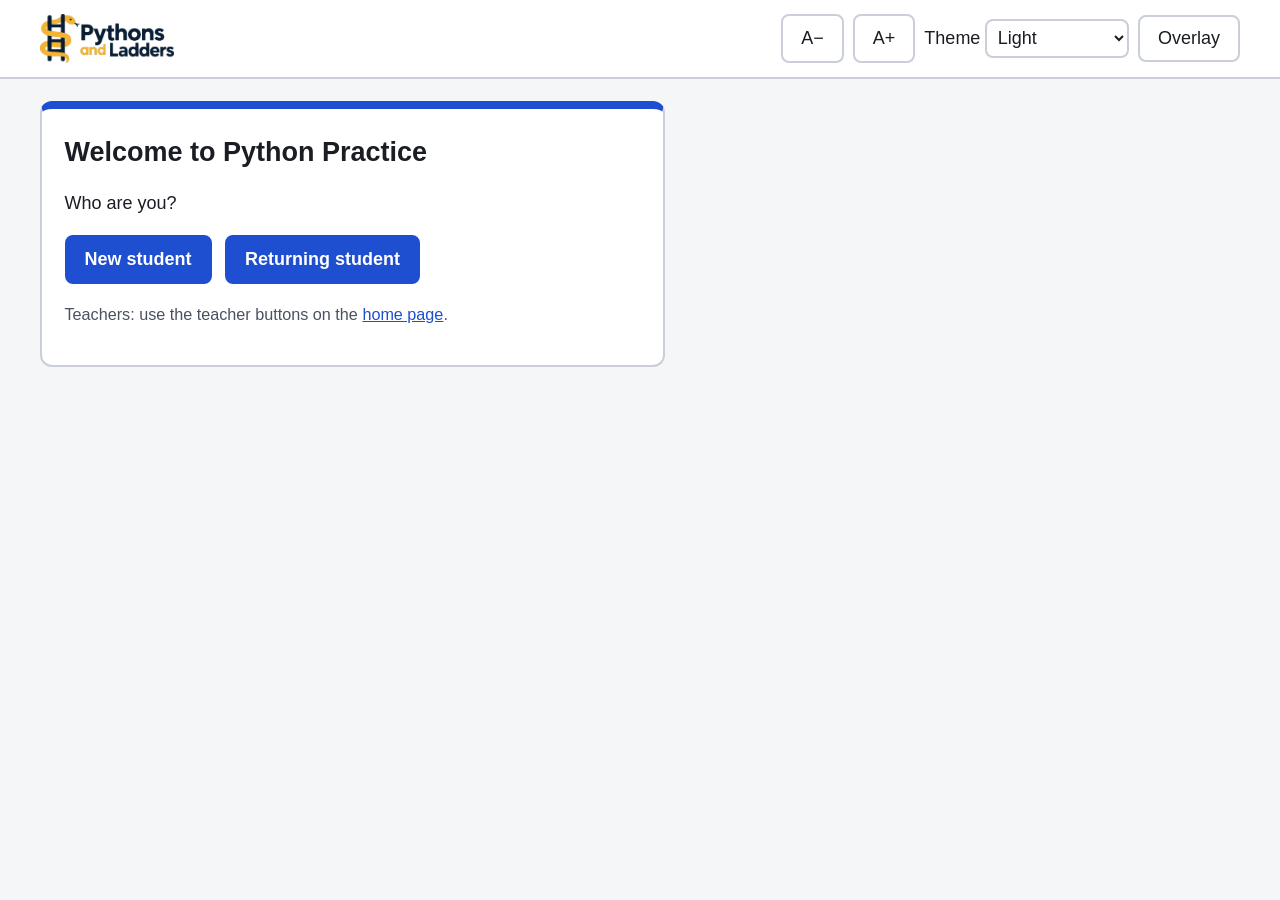
==== app.html @ a7381db3 "Add homework, large paste flag, certificates and class sharing" ====
<!DOCTYPE html>
<html lang="en-GB">
<head>
  <meta charset="utf-8">
  <meta name="viewport" content="width=device-width, initial-scale=1">
  <title>Python Practice</title>
  <link rel="icon" type="image/png" href="assets/logo/icon-light.png">
  <link rel="stylesheet" href="styles.css">
  <script src="store.js"></script>
  <script src="config.js"></script>
  <script src="backend-rows.js"></script>
  <script src="backend.js"></script>
</head>
<body>
  <a class="skip-link" href="#main">Skip to content</a>

  <header class="site-header">
    <div class="wrap header-inner">
      <!-- The wordmark: the dark version is shown in the Dark and High contrast themes (styles.css). -->
      <h1 class="brand"><a href="index.html" class="brand-link">
        <img class="logo-for-light" src="assets/logo/logo-wordmark-light.png" width="649" height="239" alt="Python Practice">
        <img class="logo-for-dark" src="assets/logo/logo-wordmark-dark.png" width="677" height="289" alt="Python Practice">
      </a></h1>
      <div class="header-tools" role="group" aria-label="Student and display settings">
        <span id="student-area" class="student-chip" hidden>Hi, <strong id="student-name"></strong>
          · <a href="#" id="change-name">Not you? Change name</a></span>
        <span id="display-tools"></span>
      </div>
    </div>
  </header>

  <main id="main" class="wrap home" tabindex="-1">
    <!-- Backend mode only: sign in or join a class (replaces the name screen) -->
    <section id="landing" class="task-card name-card" hidden aria-labelledby="landing-h">
      <h2 id="landing-h">Welcome to Python Practice</h2>
      <div id="landing-choices">
        <p>Who are you?</p>
        <ul class="known-list landing-choices">
          <li><button type="button" class="primary" data-show="join-form">New student</button></li>
          <li><button type="button" class="primary" data-show="resume-form">Returning student</button></li>
        </ul>
        <!-- No link to the teacher view on student pages: teachers use the buttons on the home page (index.html). -->
        <p class="small">Teachers: use the teacher buttons on the <a href="index.html">home page</a>.</p>
      </div>

      <form id="join-form" hidden novalidate aria-labelledby="join-h">
        <h3 id="join-h">Join your class</h3>
        <label for="join-class" class="editor-label">Class code (from your teacher)</label>
        <input type="text" id="join-class" class="text-input" autocomplete="off" autocapitalize="characters" maxlength="6" spellcheck="false">
        <label for="join-nickname" class="editor-label">Choose a nickname</label>
        <input type="text" id="join-nickname" class="text-input" autocomplete="off" maxlength="20" aria-describedby="join-rules">
        <p id="join-rules" class="small">2 to 20 letters or numbers, with single spaces between words. Don't use your full name.</p>
        <p id="join-error" class="problem" role="alert" hidden></p>
        <p><button type="submit" class="primary">Join</button> <button type="button" class="secondary" data-back>Back</button></p>
      </form>

      <form id="resume-form" hidden novalidate aria-labelledby="resume-h">
        <h3 id="resume-h">Sign in</h3>
        <label for="resume-code" class="editor-label">Your 8-digit code</label>
        <input type="text" id="resume-code" class="text-input" autocomplete="off" inputmode="numeric" maxlength="9" spellcheck="false">
        <label for="resume-pin" class="editor-label">Your 4-digit PIN</label>
        <input type="password" id="resume-pin" class="text-input" autocomplete="off" inputmode="numeric" maxlength="4">
        <p id="resume-error" class="problem" role="alert" hidden></p>
        <p><button type="submit" class="primary">Sign in</button> <button type="button" class="secondary" data-back>Back</button></p>
        <p class="small">Forgotten your code or PIN? Ask your teacher.</p>
      </form>

      <div id="new-login" hidden tabindex="-1" aria-labelledby="new-login-h">
        <h3 id="new-login-h">Write these down</h3>
        <p>You need both to sign in next time. Keep them somewhere safe and don't share them. This is the only time your PIN is shown.</p>
        <dl class="login-details">
          <dt>Your code</dt><dd><strong id="new-code"></strong></dd>
          <dt>Your PIN</dt><dd><strong id="new-pin"></strong></dd>
        </dl>
        <p><button type="button" id="new-login-done" class="primary">I've written them down</button></p>
      </div>
    </section>

    <!-- Name screen: shown before anything else until a name is entered -->
    <section id="name-screen" class="task-card name-card" hidden aria-labelledby="name-h">
      <h2 id="name-h">Welcome! What's your name?</h2>
      <div id="known-students" hidden>
        <p>Are you one of these students?</p>
        <ul id="known-list" class="known-list"></ul>
        <p>Or enter a new name:</p>
      </div>
      <form id="name-form" novalidate>
        <label for="name-input" class="editor-label">Your name</label>
        <input type="text" id="name-input" class="text-input" autocomplete="off" maxlength="40" aria-describedby="name-error">
        <p id="name-error" class="problem" role="alert" hidden>Please type your name (at least one character).</p>
        <p><button type="submit" class="primary">Continue</button>
          <button type="button" id="name-cancel" class="secondary" hidden>Cancel</button></p>
      </form>
    </section>

    <!-- Unit menu -->
    <section id="units-screen" hidden aria-labelledby="units-h">
      <nav class="menu-links" aria-label="More">
        <a href="progress.html" class="menu-link">My progress</a>
        <!-- Backend mode only (home.js shows it): the class's leaderboards -->
        <a href="leaderboard.html" id="leaderboard-link" class="menu-link" hidden>Leaderboard</a>
        <a href="endless.html" class="menu-link">Endless mode</a>
        <a href="#help" id="tour-help" class="menu-link">Help</a>
      </nav>
      <!-- Short reminders of anything new since the last visit (tour.js) -->
      <div id="tour-reminders" class="tour-reminders" hidden></div>
      <!-- Backend mode: the class's homework (home.js), above the assignments and the unit cards -->
      <section id="homework" class="assignments homework" hidden aria-labelledby="homework-h">
        <h2 id="homework-h">Homework</h2>
        <p class="small">Pass tasks in the units shown. Each task you pass for the first time counts once.</p>
        <ul id="homework-list" class="unit-list"></ul>
      </section>
      <!-- Backend mode: the class's open assignments, above the unit cards -->
      <section id="assignments" class="assignments" hidden aria-labelledby="assignments-h">
        <h2 id="assignments-h">From your teacher</h2>
        <p class="small">Practice set for your class. It doesn't change your level or progress: try as often as you like, and hints are free.</p>
        <ul id="assignment-list" class="unit-list"></ul>
      </section>

      <h2 id="units-h">Choose a unit</h2>
      <p class="small">Each unit has its own level, from 1 (predict the output) to 10 (write an extended program).</p>
      <p class="small rag-key" id="unit-colour-key">Colours: <span class="rag rag-placement">Placement to do</span> until you finish the quick check.
        While you learn a unit, your level: <span class="rag rag-lv-red">Level 1–3</span> <span class="rag rag-lv-amber">Level 4–6</span>
        <span class="rag rag-lv-green">Level 7–9</span> <span class="rag rag-lv-top">Level 10</span>.
        Once it is secured (two level 10 passes with no hints), how fresh it is: <span class="rag rag-gold">100% Secured</span>
        <span class="rag rag-fresh">90% Fresh</span> <span class="rag rag-fading">80% Fading</span> <span class="rag rag-soon">50–70% Revisit soon</span>.</p>

      <!-- The units, grouped under headings that can be collapsed (Curriculum.UNIT_GROUPS, home.js) -->
      <div id="unit-list" class="unit-groups"><p class="loading">Loading units…</p></div>
      <p class="privacy" id="privacy-note">Your progress is saved in this browser only. Nothing is sent anywhere.</p>
      <div id="delete-area" hidden>
        <p><button type="button" id="rename-mine" class="secondary">Change my nickname</button></p>
        <form id="rename-form" class="task-card" hidden novalidate aria-labelledby="rename-h">
          <h3 id="rename-h">Change your nickname</h3>
          <label for="rename-nickname" class="editor-label">New nickname</label>
          <input type="text" id="rename-nickname" class="text-input" autocomplete="off" maxlength="20" aria-describedby="rename-rules">
          <p id="rename-rules" class="small">2 to 20 letters or numbers, with single spaces between words. Don't use your full name.</p>
          <label for="rename-pin" class="editor-label">Your 4-digit PIN</label>
          <input type="password" id="rename-pin" class="text-input" autocomplete="off" inputmode="numeric" maxlength="4">
          <p id="rename-error" class="problem" role="alert" hidden></p>
          <p><button type="submit" class="primary" id="rename-save">Save my new nickname</button> <button type="button" class="secondary" id="rename-cancel">Cancel</button></p>
        </form>
        <p><button type="button" id="delete-mine" class="secondary">Delete everything saved for me</button></p>
        <div id="delete-confirm" class="problem" hidden>
          <p>This deletes your progress, attempts and nickname for good. You'll need to join your class again. Are you sure?</p>
          <p><button type="button" id="delete-yes" class="danger">Yes, delete it all</button> <button type="button" id="delete-no" class="secondary">No, keep it</button></p>
        </div>
        <p id="delete-status" role="status" class="small"></p>
      </div>
    </section>
  </main>

  <script src="curriculum.js"></script>
  <script src="homework.js"></script>
  <script src="app.js"></script>
  <script src="secured.js"></script>
  <script src="tour.js"></script>
  <script src="collapse.js"></script>
  <script src="home.js"></script>
</body>
</html>
---- styles.css ----
/* ---------- Theme tokens ----------
   Every colour on every page comes from these tokens. There are three themes:
   light (default), dark and contrast (high contrast), set by data-theme on <html>.
   tests/validate.js reads these three blocks and checks WCAG AA contrast for text. */
:root, :root[data-theme="light"] {
  --font-scale: 1;
  --bg: #f5f6f8;
  --card: #ffffff;
  --text: #1a1d23;
  --muted: #4a5160;
  --border: #c9ced8;
  --focus: #ffbf00;
  --focus-ring: #1a1d23;
  --code-bg: #f0f2f5;
  --primary: #1f4fd1;
  --primary-text: #ffffff;
  --link: #1f4fd1;
  --pass: #157a3c;
  --pass-bg: #e6f4ea;
  --fail: #b3261e;
  --fail-bg: #fdecea;
  --on-danger: #ffffff;
  --up-bg: #e6f4ea;
  --down-bg: #fff4e0;

  /* Task type colours, used as backgrounds behind --on-type text */
  --fill: #1f5fbf;
  --parsons: #7a2fb5;
  --predict: #b54708;
  --write: #13723a;
  --trace: #0f6b75;
  --on-type: #ffffff;

  --tok-k: #8a1fb0;
  --tok-s: #0b6b2f;
  --tok-n: #a33a00;
  --tok-c: #5b6270;
  --tok-f: #1f4fd1;
  --selection: #c7d6ff;
  --glow: #b8860b;          /* gold border of a completed unit card */
  --glow-outer: #f5c518;    /* the soft glow around it */
  /* Unit colours (secured.js): the same in every theme, always with a label, so colour is never the only signal.
     Two ramps: the freshness ramp for a secured unit (gold, light blue, blue, indigo: no red, a secured unit never
     falls below 50%) and the level ramp for a placed unit that isn't secured (red, amber, green, light green).
     Ink: dark on the light chips, white on the dark ones (contrast checked in tests/features.js). */
  --rag-ink: #111111;
  --rag-ink-light: #ffffff;
  --rag-gold: #ffd34d;      /* 100% Secured (glowing) */
  --rag-gold-glow: #f5c518;
  --rag-fresh: #a9d6ff;     /* 90% Fresh: light blue */
  --rag-fading: #1f63c6;    /* 80% Fading: blue */
  --rag-soon: #3f2f9e;      /* 50-70% Revisit soon: indigo */
  --lvl-red: #c62828;       /* levels 1-3 */
  --lvl-amber: #f5a524;     /* levels 4-6 */
  --lvl-green: #4fcb7d;     /* levels 7-9 */
  --lvl-top: #a8f0c4;       /* level 10: light green */
  --rag-none: #d0d4dc;      /* grey: not placed yet (teacher view) */
  --placement-bg: #ffffff;  /* "Placement to do" (student cards): a dashed blue outline, blue text */
  --placement-ink: #1f4fd1;
  color-scheme: light;
}

:root[data-theme="dark"] {
  --bg: #121418;
  --card: #1c1f26;
  --text: #e8eaf0;
  --muted: #b4bac6;
  --border: #4a5160;
  --focus: #ffbf00;
  --focus-ring: #e8eaf0;
  --code-bg: #24282f;
  --primary: #8ab4ff;
  --primary-text: #0b1220;
  --link: #8ab4ff;
  --pass: #6fdc8c;
  --pass-bg: #14301d;
  --fail: #ff8a80;
  --fail-bg: #3a1614;
  --on-danger: #1a0705;
  --up-bg: #14301d;
  --down-bg: #3a2a10;
  --fill: #8cc4ff;
  --parsons: #d4a8ff;
  --predict: #ffb46b;
  --write: #7ee2a0;
  --trace: #7fd8e0;
  --on-type: #0b1220;
  --tok-k: #d6a8ff;
  --tok-s: #8fe0a3;
  --tok-n: #ffb27a;
  --tok-c: #a3abb9;
  --tok-f: #8ab4ff;
  --selection: #34496e;
  --glow: #ffd54a;
  --glow-outer: #b38600;
  color-scheme: dark;
}

:root[data-theme="contrast"] {
  --bg: #000000;
  --card: #000000;
  --text: #ffffff;
  --muted: #ffffff;
  --border: #ffffff;
  --focus: #ffff00;
  --focus-ring: #ffff00;
  --code-bg: #111111;
  --primary: #ffff00;
  --primary-text: #000000;
  --link: #ffff00;
  --pass: #7dff9c;
  --pass-bg: #000000;
  --fail: #ff8f8f;
  --fail-bg: #000000;
  --on-danger: #000000;
  --up-bg: #000000;
  --down-bg: #000000;
  --fill: #8cc4ff;
  --parsons: #e2b0ff;
  --predict: #ffb46b;
  --write: #7dff9c;
  --trace: #80f0ff;
  --on-type: #000000;
  --tok-k: #ffb3ff;
  --tok-s: #9dffb0;
  --tok-n: #ffd27a;
  --tok-c: #d0d0d0;
  --tok-f: #9cd0ff;
  --selection: #4d4d00;
  --glow: #ffd700;
  --glow-outer: #ffd700;
  color-scheme: dark;
}

/* ---------- Base ---------- */
html { font-size: calc(112.5% * var(--font-scale)); } /* 18px at default */
body {
  margin: 0;
  background: var(--bg);
  color: var(--text);
  font-family: "Segoe UI", Arial, Helvetica, sans-serif;
  line-height: 1.5;
}
.wrap { max-width: 1200px; margin: 0 auto; padding-inline: 1rem; }

:focus-visible {
  outline: 3px solid var(--focus-ring);
  outline-offset: 2px;
  box-shadow: 0 0 0 6px var(--focus);
}

.skip-link { position: absolute; left: -999px; top: 0; background: var(--card); color: var(--text); padding: .5rem 1rem; z-index: 10; }
.skip-link:focus { left: 1rem; }

a { color: var(--link); }

kbd {
  font-family: Consolas, "Courier New", monospace;
  border: 1px solid var(--border);
  border-radius: 4px;
  padding: 0 .3em;
  background: var(--code-bg);
}

/* ---------- Header ---------- */
.site-header { background: var(--card); border-bottom: 2px solid var(--border); }
.header-inner { display: flex; flex-wrap: wrap; align-items: center; justify-content: space-between; gap: .75rem; padding-block: .75rem; }
.site-header h1 { font-size: 1.4rem; margin: 0; }
.header-tools { display: flex; flex-wrap: wrap; gap: .5rem; align-items: center; }

/* ---------- Buttons ---------- */
button {
  font: inherit;
  font-size: 1rem;
  padding: .5rem 1rem;
  border-radius: 8px;
  border: 2px solid var(--border);
  background: var(--card);
  color: var(--text);
  cursor: pointer;
  min-height: 2.5rem;
}
button:hover:not(:disabled):not([aria-disabled="true"]) { border-color: var(--text); }
button:disabled { opacity: .55; cursor: not-allowed; }
/* aria-disabled: greyed out but still focusable (the greyed "Show me how" and its tooltip). Greyed with theme colours,
   not opacity, so its focus ring stays at full strength. */
button[aria-disabled="true"] { color: var(--muted); background: var(--code-bg); border-color: var(--border); border-style: dashed; cursor: not-allowed; }

/* ---------- Dialog ("Unit secured at 100%", app.js openSecuredDialog) ----------
   Over the whole page, centred, at most 28rem wide and the screen's width less 32px (16px each side on a phone).
   Theme colours only: the page behind is dimmed (light: the text colour at half opacity); the box is a card with a gold top. */
.modal-backdrop { position: fixed; inset: 0; z-index: 50; display: flex; align-items: center; justify-content: center; padding: 16px; box-sizing: border-box; }
.modal-backdrop::before { content: ""; position: absolute; inset: 0; background: var(--text); opacity: .5; }
/* Dark and high contrast: their text colour is light, so the page is dimmed with the (dark) background colour instead. */
:root[data-theme="dark"] .modal-backdrop::before, :root[data-theme="contrast"] .modal-backdrop::before { background: var(--bg); opacity: .8; }
.modal {
  position: relative; box-sizing: border-box; width: 100%; max-width: 28rem; max-height: calc(100vh - 32px); overflow-y: auto;
  background: var(--card); color: var(--text); border: 2px solid var(--border); border-top: 8px solid var(--glow); border-radius: 12px;
  padding: 1.1rem 1.25rem 1.25rem;
}
.modal-title { margin: 0 0 .5rem; font-size: 1.3rem; }
.modal-title:focus { outline: 3px solid var(--focus-ring); outline-offset: 3px; border-radius: 4px; }
.modal p { margin: 0; line-height: 1.5; }
/* "Assignment complete": the breakdown, one line each; the last line is the grade. */
.modal-stats { margin: 0; padding-left: 1.25rem; line-height: 1.6; }
.modal-stats li:last-child { font-weight: 700; }
.modal-actions { display: flex; flex-wrap: wrap; gap: .6rem; margin-top: 1.1rem; }
.modal-actions button { flex: 1 1 10rem; }

/* ---------- Tooltip (the greyed "Show me how": "Available after two wrong attempts") ----------
   Shown on mouse hover, on keyboard focus and, for a tap on a phone, for 4 seconds (.tip-open, app.js); Esc hides it
   (.tip-hide). Below the button, at most the screen's width less 2rem, and app.js placeTip moves it left if it would
   run off the right edge. Theme colours only: the page's text colour as its background. */
.tip-wrap { position: relative; display: inline-flex; }
.tip-wrap[hidden] { display: none; }
.tooltip {
  position: absolute; top: calc(100% + 6px); left: 0; z-index: 5;
  width: max-content; max-width: min(18rem, calc(100vw - 2rem)); box-sizing: border-box;
  padding: .4rem .65rem; border-radius: 6px; border: 2px solid var(--focus-ring);
  background: var(--text); color: var(--bg);
  font-size: .9rem; line-height: 1.35; font-weight: 600; white-space: normal;
  visibility: hidden; opacity: 0; transition: opacity .12s; pointer-events: none;
}
.tip-wrap:hover .tooltip, .tip-wrap:focus-within .tooltip, .tip-wrap.tip-open .tooltip { visibility: visible; opacity: 1; }
.tip-wrap.tip-hide .tooltip { visibility: hidden; opacity: 0; }
@media (prefers-reduced-motion: reduce) { .tooltip { transition: none; } }
button.primary { background: var(--primary); border-color: var(--primary); color: var(--primary-text); font-weight: 600; }
button.danger { background: var(--fail); border-color: var(--fail); color: var(--on-danger); }

/* ---------- Layout ---------- */
.layout { display: grid; grid-template-columns: minmax(0, 1fr) 18rem; gap: 1.25rem; padding-block: 1.25rem; align-items: start; }
@media (max-width: 900px) { .layout { grid-template-columns: 1fr; } }

.task-card, .side-panel {
  background: var(--card);
  border: 2px solid var(--border);
  border-radius: 12px;
  padding: 1.25rem;
}
.task-card { border-top-width: 8px; }
.task-card.type-fill { border-top-color: var(--fill); }
.task-card.type-parsons { border-top-color: var(--parsons); }
.task-card.type-predict { border-top-color: var(--predict); }
.task-card.type-write, .task-card.type-scratch { border-top-color: var(--write); }
.task-card.type-trace { border-top-color: var(--trace); }
.task-card.type-partial-parsons { border-top-color: var(--parsons); }
.task-card:focus { outline: none; }

/* ---------- Type banner ---------- */
.type-banner {
  display: flex; flex-wrap: wrap; align-items: center; gap: .5rem 1rem;
  border-radius: 8px; padding: .5rem .75rem; margin-bottom: 1rem;
  color: var(--on-type);
}
.type-banner.big { padding: 1rem 1.25rem; }
.type-banner.big .type-label { font-size: 1.35rem; }
.type-label { font-weight: 800; letter-spacing: .06em; text-transform: uppercase; }
.type-how { font-size: .95rem; }
.type-banner.type-fill { background: var(--fill); }
.type-banner.type-parsons { background: var(--parsons); }
.type-banner.type-predict { background: var(--predict); }
.type-banner.type-write, .type-banner.type-scratch { background: var(--write); }
.type-banner.type-trace { background: var(--trace); }
.type-banner.type-partial-parsons { background: var(--parsons); }

.task-card h2 { margin: 0 0 .25rem; font-size: 1.5rem; }
.meta { color: var(--muted); margin: 0 0 .75rem; font-size: .9rem; }
.description { font-size: 1.05rem; white-space: pre-line; }
.small { font-size: .9rem; color: var(--muted); }

/* ---------- Code ---------- */
pre, code, textarea, .blank { font-family: Consolas, "Cascadia Mono", "Courier New", monospace; }
pre.code, pre.output, .compare pre, .io-lines pre, .option pre, .worked pre {
  background: var(--code-bg);
  border: 1px solid var(--border);
  border-radius: 8px;
  padding: .75rem 1rem;
  overflow-x: auto;
  font-size: 1rem;
  line-height: 1.6;
  margin: .5rem 0;
  white-space: pre;
}
.tok-k { color: var(--tok-k); font-weight: 600; }
.tok-s { color: var(--tok-s); }
.tok-n { color: var(--tok-n); }
.tok-c { color: var(--tok-c); font-style: italic; }
.tok-f { color: var(--tok-f); }
.nothing { color: var(--muted); font-style: italic; font-family: "Segoe UI", Arial, sans-serif; }

.blank {
  font-size: 1rem;
  padding: .1rem .3rem;
  border: 2px dashed var(--fill);
  border-radius: 4px;
  background: var(--card);
  color: var(--text);
}

.editor-label { font-weight: 600; display: block; margin-bottom: .25rem; }
.editor {
  width: 100%;
  box-sizing: border-box;
  font-size: 1rem;
  line-height: 1.6;
  padding: .75rem;
  border: 2px solid var(--border);
  border-radius: 8px;
  background: var(--code-bg);
  color: var(--text);
  tab-size: 4;
  resize: vertical;
  min-height: 12rem;
}

/* ---------- CodeMirror editor, themed with the same tokens ---------- */
.CodeMirror {
  font-family: Consolas, "Cascadia Mono", "Courier New", monospace;
  font-size: 1rem; line-height: 1.6; height: auto;
  border: 2px solid var(--border); border-radius: 8px;
  background: var(--code-bg); color: var(--text);
}
.CodeMirror-scroll { min-height: 12rem; }
.CodeMirror-focused { outline: 3px solid var(--focus-ring); outline-offset: 2px; box-shadow: 0 0 0 6px var(--focus); }
.CodeMirror-gutters { background: var(--card); border-right: 1px solid var(--border); border-radius: 6px 0 0 6px; }
.CodeMirror-linenumber { color: var(--muted); }
.CodeMirror-cursor { border-left: 2px solid var(--text); }
.CodeMirror-selected, .CodeMirror-focused .CodeMirror-selected, .CodeMirror-line::selection, .CodeMirror-line > span::selection { background: var(--selection); }
.cm-s-default .cm-keyword { color: var(--tok-k); font-weight: 600; }
.cm-s-default .cm-string { color: var(--tok-s); }
.cm-s-default .cm-number { color: var(--tok-n); }
.cm-s-default .cm-comment { color: var(--tok-c); font-style: italic; }
.cm-s-default .cm-builtin { color: var(--tok-f); }
.cm-s-default .cm-variable, .cm-s-default .cm-def, .cm-s-default .cm-operator, .cm-s-default .cm-property,
.cm-s-default .cm-variable-2, .cm-s-default .cm-punctuation { color: var(--text); }
.cm-s-default .cm-error { color: var(--fail); }
.CodeMirror-matchingbracket { color: var(--text) !important; background: var(--down-bg); outline: 2px solid var(--predict); }
.CodeMirror-nonmatchingbracket { color: var(--fail) !important; text-decoration: underline wavy; }

/* ---------- Predict ---------- */
.options { border: none; padding: 0; margin: 1rem 0 0; }
.options legend { font-weight: 700; margin-bottom: .5rem; font-size: 1.05rem; }
.option {
  display: flex; align-items: flex-start; gap: .75rem;
  border: 2px solid var(--border); border-radius: 8px;
  padding: .25rem .75rem; margin-bottom: .5rem; cursor: pointer;
}
.option input { width: 1.25rem; height: 1.25rem; margin-top: 1rem; flex: none; }
.option pre { flex: 1; margin: .4rem 0; }
.option:has(input:checked) { border-color: var(--predict); border-width: 3px; }
.option.correct { border-color: var(--pass); background: var(--pass-bg); }
.option.wrong { border-color: var(--fail); background: var(--fail-bg); }
.inputs-note kbd { font-size: 1rem; }

/* ---------- Trace tables ---------- */
pre.code.numbered .ln { color: var(--muted); margin-right: 1rem; user-select: none; }
.trace-h { margin: 1rem 0 .25rem; font-size: 1.05rem; }
.trace-wrap { overflow-x: auto; max-width: 100%; margin: .5rem 0; }
.trace-table { border-collapse: collapse; background: var(--card); }
.trace-table th, .trace-table td { border: 1px solid var(--border); padding: .2rem .35rem; text-align: center; min-width: 3.5rem; font-family: Consolas, "Cascadia Mono", "Courier New", monospace; }
.trace-table thead th { background: var(--code-bg); }
.trace-table tbody th { color: var(--muted); font-weight: 600; }
.trace-cell { width: 6ch; min-width: 100%; box-sizing: border-box; font-size: 1rem; padding: .15rem .25rem; border: 2px dashed var(--trace); border-radius: 4px; background: var(--card); color: var(--text); font-family: inherit; text-align: center; }
.trace-cell.wrong { border-style: solid; border-color: var(--fail); background: var(--fail-bg); }
.trace-cell:disabled { border-style: solid; border-color: var(--border); }

/* ---------- Pick the missing line ---------- */
.partial-code .gap { display: inline-block; min-width: 18ch; border: 2px dashed var(--parsons); border-radius: 4px; padding: 0 .3rem; }
.partial-code .gap.empty { color: var(--muted); font-style: italic; }
.pp-options .option code { flex: 1; margin: .5rem 0; white-space: pre-wrap; }
.pp-options .option input { margin-top: .55rem; }
.pp-options .option:has(input:checked) { border-color: var(--parsons); }
.unit-note { margin-top: .25rem; }

/* ---------- Parsons ---------- */
/* minmax(0, 1fr): a long line can't widen its column past the task card (it ran under the side panel); it wraps. */
.parsons { display: grid; grid-template-columns: minmax(0, 1fr) minmax(0, 1fr); gap: 1rem; }
@media (max-width: 700px) { .parsons { grid-template-columns: minmax(0, 1fr); } }
.parsons-col { min-width: 0; }
.parsons-col h3 { margin: .25rem 0 .5rem; font-size: 1.05rem; }
.p-list {
  list-style: none; margin: 0; padding: .5rem;
  min-height: 6rem;
  border: 2px dashed var(--border); border-radius: 8px;
  background: var(--code-bg);
}
.p-list.program { border-color: var(--parsons); border-style: solid; }
/* flex-wrap: a line too long to share its row with the arrow buttons takes the whole row; the buttons go under it. */
.p-line {
  display: flex; flex-wrap: wrap; align-items: center; justify-content: space-between; gap: .5rem;
  background: var(--card);
  border: 2px solid var(--border);
  border-radius: 6px;
  padding: .35rem .5rem;
  margin-bottom: .4rem;
  cursor: grab;
}
/* A long line wraps instead of running off to the side. Its first line starts at the line's indent (--p-indent, set
   in app.js); the rest hang 4ch further in, past the start of the code, so a wrapped line still reads as one line. */
.p-line code {
  flex: 1 1 auto; min-width: 0;
  white-space: pre-wrap; overflow-wrap: anywhere; font-size: .95rem;
  padding-left: calc(var(--p-indent, 0ch) + 4ch); text-indent: -4ch;
}
#p-avail .p-line:hover { border-color: var(--parsons); }
.p-btns { display: flex; gap: .2rem; flex: none; margin-left: auto; }
.p-btns button { padding: .1rem .45rem; min-height: 2rem; font-size: .8rem; }
.p-empty { color: var(--muted); font-style: italic; padding: .5rem; }

/* ---------- Actions, hints, results ---------- */
.actions { display: flex; flex-wrap: wrap; gap: .6rem; margin: 1rem 0; }
.hints { padding-left: 0; list-style: none; }
.hints li {
  background: var(--down-bg);
  border-left: 5px solid var(--predict);
  padding: .5rem .75rem;
  margin-bottom: .4rem;
  border-radius: 4px;
}
:root[data-theme="contrast"] .hints li { border: 2px solid var(--predict); border-left-width: 6px; }

.results h3 { margin: .5rem 0; font-size: 1.1rem; }
.running { font-style: italic; color: var(--muted); }
.success { color: var(--pass); background: var(--pass-bg); font-weight: 700; padding: .6rem .8rem; border-radius: 8px; border: 2px solid var(--pass); }
.problem { color: var(--fail); background: var(--fail-bg); padding: .6rem .8rem; border-radius: 8px; border: 2px solid var(--fail); }
.notice { padding: .6rem .8rem; border-radius: 8px; font-weight: 600; border: 2px solid var(--border); }
.notice-up { background: var(--up-bg); border-color: var(--pass); }
.notice-down { background: var(--down-bg); border-color: var(--predict); }

.test-results { list-style: none; padding: 0; }
.test-results li { border: 2px solid var(--border); border-radius: 8px; padding: .5rem .75rem; margin-bottom: .5rem; }
.test-results li.pass { border-color: var(--pass); background: var(--pass-bg); }
.test-results li.fail { border-color: var(--fail); background: var(--fail-bg); }
.test-results .mark { font-weight: 800; }
.test-results li.pass .mark { color: var(--pass); }
.test-results li.fail .mark { color: var(--fail); }
.inputs { color: var(--muted); font-size: .9rem; margin-left: .5rem; }
.compare { display: grid; grid-template-columns: 1fr 1fr; gap: .75rem; margin-top: .4rem; }
@media (max-width: 600px) { .compare { grid-template-columns: 1fr; } }
.compare pre { background: var(--card); }
.io-lines { display: grid; grid-template-columns: max-content 1fr; gap: .2rem .75rem; align-items: baseline; margin: .5rem 0 0; }
.io-lines dt { font-size: .9rem; font-weight: 700; }
.io-lines dd { margin: 0; min-width: 0; }
/* A failed test's input, expected output and the student's output (TaskView.testResultsHtml). Long output wraps, so
   nothing scrolls sideways on a phone; on a phone each label sits above its value. */
.io-lines pre { background: var(--card); margin: 0; padding: .3rem .6rem; white-space: pre-wrap; overflow-wrap: anywhere; }
.io-lines .error-line { color: var(--fail); font-weight: 700; }
.io-lines .not-run { margin: 0; font-style: italic; }
@media (max-width: 600px) { .io-lines { grid-template-columns: 1fr; } }
.worked { border: 2px solid var(--primary); background: var(--card); border-radius: 8px; padding: .5rem .9rem; margin-top: .75rem; }
.worked h3 { margin-top: .2rem; }
/* The explainer (A-level tasks): one sentence naming the idea, shown after a pass or the second wrong check. */
.explainer { border: 2px solid var(--border); border-left: 6px solid var(--primary); background: var(--card); border-radius: 8px; padding: .5rem .9rem; margin: .75rem 0; }
.explainer p { margin: 0; }
.failure p { margin: .3rem 0; }
.failure .misconception { color: var(--text); background: var(--card); border-radius: 6px; padding: .4rem .6rem; }
.failure .try-next { color: var(--text); }
.tip { margin: .4rem 0 0; }
.error-box { border: 2px solid var(--fail); background: var(--card); border-radius: 8px; padding: .6rem .8rem; margin-top: .5rem; }
.error-box p { margin: .25rem 0 0; }

/* ---------- Placement intro and level buttons ---------- */
.placement-intro { background: var(--up-bg); border: 2px solid var(--primary); border-radius: 8px; padding: .5rem .9rem; margin-bottom: 1rem; }
.placement-intro p { margin: .25rem 0; }
.level-buttons { display: flex; flex-wrap: wrap; gap: .6rem; margin: .75rem 0; }
.level-btn { font-size: .95rem; }

/* ---------- Side panel ---------- */
.side-panel h2 { margin: 0; font-size: 1.1rem; }
.cat-bar { grid-column: 1 / -1; height: .4rem; background: var(--code-bg); border: 1px solid var(--border); border-radius: 999px; overflow: hidden; }
.cat-bar span { display: block; height: 100%; background: var(--primary); }
.cat-tag {
  display: inline-block; font-weight: 700; color: var(--text);
  border: 2px solid var(--border); border-radius: 999px; padding: 0 .55rem; margin-right: .35rem;
}
.streak-info { font-size: .9rem; }
.py-status { font-size: .9rem; }
.keys-help { font-size: .9rem; margin: .75rem 0; }
.keys-help ul { padding-left: 1.1rem; }
.reset-area { margin-top: 1rem; }
.reset-confirm { font-size: .9rem; }
.reset-confirm button { margin: .25rem .25rem 0 0; }
.privacy { font-size: .85rem; color: var(--muted); }
.loading { font-style: italic; }

/* ---------- Landing page, name screen, unit cards ---------- */
.home { padding-block: 1.25rem; }
.home:focus { outline: none; }
.student-chip { font-size: .95rem; }
.home-link { color: inherit; text-decoration: none; }
.unit-crumb { font-weight: 400; }
.name-card { max-width: 32rem; border-top-color: var(--primary); }
.text-input {
  font: inherit; font-size: 1.1rem; width: 100%; box-sizing: border-box;
  padding: .5rem .75rem; border: 2px solid var(--border); border-radius: 8px;
  background: var(--card); color: var(--text);
}
.known-list { list-style: none; padding: 0; display: flex; flex-wrap: wrap; gap: .5rem; }
/* Backend mode: landing choices, the new code and PIN, and the "not saved yet" notice */
.landing-choices { gap: .75rem; }
.login-details { display: grid; grid-template-columns: auto 1fr; gap: .25rem 1rem; font-size: 1.3rem; }
.login-details dd { margin: 0; font-family: Consolas, "Cascadia Mono", "Courier New", monospace; letter-spacing: .08em; }
.class-code { font-family: Consolas, "Cascadia Mono", "Courier New", monospace; letter-spacing: .08em; }
.retention-note { margin-top: 1.5rem; }
.backend-status { margin: 0; padding: .5rem 1rem; background: var(--down-bg); border-bottom: 2px solid var(--predict); color: var(--text); text-align: center; }
.unit-list { list-style: none; padding: 0; display: grid; grid-template-columns: repeat(auto-fill, minmax(16rem, 1fr)); gap: 1rem; }
.unit-card {
  display: block; height: 100%; box-sizing: border-box;
  background: var(--card); color: var(--text); text-decoration: none;
  border: 2px solid var(--border); border-top: 8px solid var(--primary); border-radius: 12px;
  padding: 1rem 1.25rem;
}
a.unit-card { color: var(--text); }
a.unit-card:hover { border-color: var(--primary); }
.unit-card h3, .unit-card h4, .unit-card h5 { margin: 0 0 .25rem; font-size: 1.25rem; }
.unit-card p { margin: .25rem 0; }
.unit-meta { display: flex; flex-wrap: wrap; justify-content: space-between; gap: .25rem 1rem; font-size: .9rem; margin-top: .75rem !important; }
/* Glowing gold card: a level 10 task has been passed in this unit. CSS only; the colours are theme tokens. */
.unit-card.unit-complete, a.unit-card.unit-complete:hover {
  border-color: var(--glow);
  box-shadow: 0 0 0 2px var(--glow), 0 0 14px 4px var(--glow-outer);
  animation: glow-pulse 2.4s ease-in-out infinite;
}
@keyframes glow-pulse {
  0%, 100% { box-shadow: 0 0 0 2px var(--glow), 0 0 6px 1px var(--glow-outer); }
  50% { box-shadow: 0 0 0 2px var(--glow), 0 0 20px 7px var(--glow-outer); }
}
@media (prefers-reduced-motion: reduce) {
  .unit-card.unit-complete, a.unit-card.unit-complete:hover { animation: none; } /* static glow, no pulsing */
}
.complete-note { font-weight: 700; margin-top: .5rem !important; }
.unit-levels { list-style: none; padding: 0; margin: .5rem 0 .75rem; }
.unit-progress { display: grid; gap: .2rem; margin: .5rem 0 .75rem; }
.unit-name { font-weight: 700; }
.menu-links { display: flex; flex-wrap: wrap; gap: .75rem; margin-bottom: 1rem; }

/* ---------- Tutorial overlay (tour.js) ----------
   A card fixed to the bottom of the screen, not a backdrop: the page stays usable, and closing it removes it.
   The control a step is about gets a ring (tour-target). While it is open the page gets room at the bottom
   (tour-open), so every control can be scrolled above the card. */
.tour-card {
  position: fixed; left: 16px; right: 16px; bottom: 16px; z-index: 1000; box-sizing: border-box;
  max-width: 28rem; margin-left: auto; max-height: 50vh; overflow: auto;
  background: var(--card); color: var(--text); border: 3px solid var(--primary); border-radius: 10px; padding: .6rem 1rem .75rem;
}
.tour-card .tour-title { font-size: 1.15rem; margin: .1rem 0 .4rem; }
.tour-card .tour-text { margin: 0 0 .5rem; }
.tour-card .tour-count, .tour-card .tour-where { margin: 0 0 .35rem; color: var(--muted); }
.tour-buttons { display: flex; flex-wrap: wrap; gap: .5rem; margin: .5rem 0 0; }
.tour-buttons .tour-skip { margin-left: auto; }
.tour-target { outline: 4px solid var(--focus); outline-offset: 4px; scroll-margin-top: 5rem; }
body.tour-open { padding-bottom: 55vh; }
.tour-reminders { display: grid; gap: .5rem; margin-bottom: 1rem; }
.tour-reminder p { margin: .2rem 0; }
.tour-reminder .teacher-controls { margin-bottom: 0; }
.menu-link {
  display: inline-block; font-weight: 700; text-decoration: none; padding: .5rem 1rem;
  border: 2px solid var(--primary); border-radius: 8px; color: var(--link); background: var(--card);
}
.menu-link:hover { background: var(--code-bg); }
.menu-link[hidden] { display: none; }
/* Leaderboards (leaderboard.html, teacher.html): two boards side by side when there is room */
.points-summary { display: flex; flex-wrap: wrap; gap: .5rem 1.5rem; margin: .5rem 0 1rem; padding: .75rem 1rem; }
.points-summary .stat strong { font-size: 1.4rem; display: block; }
.boards { display: grid; grid-template-columns: repeat(auto-fit, minmax(min(100%, 20rem), 1fr)); gap: 1rem; margin-bottom: 1rem; }
.board { min-width: 0; }
.board h3, .board h4 { margin: 0 0 .25rem; }
.board .small { margin-top: 0; }
.board-table { width: 100%; border-collapse: collapse; }
.board-table th, .board-table td { text-align: left; padding: .35rem .5rem; border-bottom: 1px solid var(--border); overflow-wrap: anywhere; }
.board-table th.num, .board-table td.num { text-align: right; white-space: nowrap; }
.board-table tr.board-me td { background: var(--code-bg); font-weight: 700; }
.board-table tr.board-me td:first-child { box-shadow: inset 4px 0 0 var(--primary); }
/* Certificates (teacher view): the student page's panel and the Certificates page */
.cert-list { list-style: none; padding: 0; margin: .5rem 0 1rem; display: grid; gap: .4rem; }
.cert-row { display: flex; flex-wrap: wrap; justify-content: space-between; align-items: center; gap: .4rem 1rem;
  background: var(--card); border: 2px solid var(--border); border-radius: 8px; padding: .5rem .75rem; }
.cert-class { margin-bottom: 1.25rem; }
.cert-who { min-width: 0; overflow-wrap: break-word; }
.cert-who strong { display: block; }
.unit-points { margin: .5rem 0 1rem; }
.unit-points .board-table th, .unit-points .board-table td { overflow-wrap: normal; padding: .35rem .4rem; }
/* Progress summary */
.unit-card .stat-row { display: flex; flex-wrap: wrap; gap: .25rem 1.25rem; margin-top: .5rem; }
.unit-card .stat strong { font-size: 1.3rem; display: block; }
button.unit-card { width: 100%; text-align: left; font: inherit; cursor: pointer; }
button.unit-card:hover { border-color: var(--primary); }
.skill-list { list-style: none; padding: 0; display: grid; gap: .4rem; }
.skill-list li { display: flex; justify-content: space-between; gap: 1rem; align-items: center; background: var(--card); border: 2px solid var(--border); border-radius: 8px; padding: .5rem .75rem; }
.status { font-weight: 700; border-radius: 999px; padding: .05rem .65rem; border: 2px solid currentColor; white-space: nowrap; }
.status-secured { color: var(--pass); background: var(--pass-bg); }
.status-in-progress { color: var(--text); background: var(--down-bg); }
.status-not-started { color: var(--muted); }
/* Endless mode */
.endless-list { list-style: none; padding: 0; display: grid; gap: .5rem; max-width: 40rem; }
.endless-list li { background: var(--card); border: 2px solid var(--border); border-radius: 10px; padding: .6rem .9rem; }
.endless-list label { display: flex; align-items: center; gap: .6rem; font-weight: 700; }
.endless-list input[type="checkbox"] { width: 1.3rem; height: 1.3rem; }
.endless-list li.locked { color: var(--muted); border-style: dashed; }
.endless-list li.locked label { font-weight: 400; }
.endless-list .lock-msg { margin: .2rem 0 0 1.9rem; font-size: .9rem; }
.unit-level { font-size: 1.6rem; font-weight: 800; }
.unit-progress .cat-bar span { display: block; height: 100%; background: var(--primary); }

/* ---------- Teacher view ---------- */
tr.row-alert td, tr.row-alert th { background: var(--fail-bg); }
tr.row-alert td:first-child { box-shadow: inset 6px 0 0 var(--fail); }
.teacher-controls { display: flex; flex-wrap: wrap; gap: .75rem; align-items: center; margin-bottom: 1rem; }
.teacher-controls select { font: inherit; padding: .35rem; max-width: 100%; }
.teacher-controls label { max-width: 100%; }
/* display: flex above would otherwise show a hidden row of controls (the Add a teacher form for a co-teacher) */
.teacher-controls[hidden] { display: none; }
/* The Teachers panel on the Classes page (class sharing): one row per teacher, owner first */
.teacher-list { list-style: none; padding: 0; margin: .5rem 0 1rem; display: grid; gap: .4rem; }
.teacher-row { display: flex; flex-wrap: wrap; justify-content: space-between; align-items: center; gap: .4rem 1rem;
  background: var(--card); border: 2px solid var(--border); border-radius: 8px; padding: .5rem .75rem; }
.teacher-who { min-width: 0; overflow-wrap: anywhere; }
.teacher-email { display: block; }
.teacher-actions { display: flex; flex-wrap: wrap; align-items: center; gap: .4rem; }
#tb-add-teacher input[type=email] { width: min(20rem, 100%); max-width: 100%; box-sizing: border-box; }
.table-wrap { overflow-x: auto; background: var(--card); border: 2px solid var(--border); border-radius: 8px; }
table { border-collapse: collapse; width: 100%; font-size: .95rem; }
th, td { text-align: left; padding: .45rem .7rem; border-bottom: 1px solid var(--border); }
th { background: var(--code-bg); position: sticky; top: 0; }
th button { all: unset; cursor: pointer; font-weight: 700; }
th button:focus-visible { outline: 3px solid var(--focus-ring); }
td.num { text-align: right; font-variant-numeric: tabular-nums; }
.badge { display: inline-block; padding: .05rem .5rem; border-radius: 999px; font-size: .85rem; font-weight: 700; color: var(--on-type); }
.badge.type-fill { background: var(--fill); }
.badge.type-parsons { background: var(--parsons); }
.badge.type-predict { background: var(--predict); }
.badge.type-write, .badge.type-scratch { background: var(--write); }
.badge.type-trace { background: var(--trace); }
.badge.type-partial-parsons { background: var(--parsons); }
.res-pass { color: var(--pass); font-weight: 700; }
.res-fail { color: var(--fail); font-weight: 700; }
.res-none { color: var(--muted); }
/* The teacher view: a side menu of pages, beside the page on show (stacked on narrow screens). */
.teacher-shell { display: flex; flex-wrap: wrap; gap: 1.25rem; align-items: flex-start; margin-top: 1rem; }
.side-nav { flex: 0 0 12rem; display: flex; flex-direction: column; gap: .3rem; position: sticky; top: .75rem; }
.side-nav a { padding: .55rem .9rem; text-decoration: none; font-weight: 700; border: 2px solid transparent; border-radius: 8px; }
.side-nav a[aria-current="page"] { background: var(--card); border-color: var(--border); color: var(--text); }
.teacher-pages { flex: 999 1 32rem; min-width: 0; }
@media (max-width: 700px) { .side-nav { flex-basis: 100%; flex-direction: row; flex-wrap: wrap; position: static; } }
.class-bar .teacher-controls { margin-bottom: .5rem; }
.code-card { display: flex; flex-wrap: wrap; gap: 1rem; align-items: center; justify-content: space-between; background: var(--card); border: 2px solid var(--border); border-radius: 8px; padding: .75rem 1rem; margin: .75rem 0; }
.big-code { font-size: 1.8rem; letter-spacing: .15em; }
.five-tasks { border: 2px solid var(--border); border-radius: 8px; margin: .75rem 0; padding: .25rem .9rem .5rem; }
.assignment-tasks { margin: .25rem 0 .75rem; }
/* The assignment builder's list: each task with Change and Remove; Change opens the other tasks at that level. */
.as-task-list li { margin: .35rem 0; }
.as-task-list button { margin-left: .25rem; padding: .15rem .55rem; font-size: .85rem; }
.as-swap { list-style: none; padding-left: 1rem; margin: .35rem 0; }
.as-swap li { margin: .2rem 0; }
/* The frame takes the height of the task view inside it (teacher.js fitFrame), so the page scrolls, not the frame.
   The height here is only used until the task view has loaded. */
.practice-frame { display: block; box-sizing: border-box; width: 100%; max-width: 100%; height: 20rem; border: 2px solid var(--border); border-radius: 8px; background: var(--bg); }
.tb-practice-bar { margin-top: .5rem; }
/* Teacher practice (practice.html inside the teacher view's Task browser): no student header or links. */
.teacher-practice .site-header, .teacher-practice .privacy, .teacher-practice .skip-link { display: none; }

/* Secured score bands. Fixed colours with dark text (white on red) read the same in every theme, and each band always
   shows its label too, so colour is never the only signal. */
.rag { display: inline-block; font-weight: 700; font-size: .85rem; border-radius: 6px; padding: .1rem .45rem; color: var(--rag-ink); border: 1px solid var(--rag-ink); }
/* Freshness ramp: a secured unit. */
.rag-gold { background: var(--rag-gold); box-shadow: 0 0 .6rem var(--rag-gold-glow); }
.rag-fresh { background: var(--rag-fresh); }
.rag-fading { background: var(--rag-fading); color: var(--rag-ink-light); }
.rag-soon { background: var(--rag-soon); color: var(--rag-ink-light); }
/* Level ramp: a placed unit that isn't secured yet ("Level N"). */
.rag-lv-red { background: var(--lvl-red); color: var(--rag-ink-light); }
.rag-lv-amber { background: var(--lvl-amber); }
.rag-lv-green { background: var(--lvl-green); }
.rag-lv-top { background: var(--lvl-top); }
.rag-none { background: var(--rag-none); }
.rag-placement { background: var(--placement-bg); color: var(--placement-ink); border: 2px dashed var(--placement-ink); }
.rag-key .rag { margin: .1rem .1rem; }
.flag-block { display: inline-flex; flex-direction: column; align-items: flex-start; margin-right: .3rem; vertical-align: top; }
/* The nine summary tiles: always a three-by-three grid, on every screen. Each tile can shrink to its column, so there
   is never sideways scrolling, and its label chip takes the tile's full width and wraps only between words (break-word
   splits a word only if it can't fit on a line by itself, which these labels never need). */
.rag-tiles { display: grid; grid-template-columns: repeat(3, minmax(0, 1fr)); gap: .75rem; margin: .75rem 0; }
.rag-tile { min-width: 0; overflow-wrap: break-word; border: 2px solid var(--border); border-radius: 8px; padding: .5rem .9rem; background: var(--card); }
.rag-tile .rag { display: block; }
.rag-tile strong { display: block; font-size: 1.8rem; }
@media (max-width: 600px) {
  .rag-tiles { gap: .4rem; }
  .rag-tile { padding: .35rem .45rem; border-left-width: 6px !important; }
  .rag-tile .rag { font-size: .72rem; }
  .rag-tile strong { font-size: 1.4rem; }
}
/* Summary tiles (teacher.js): the band's colour on the left edge and on the label chip, the same colours as the cells. */
.rag-tile-gold { border-left: 10px solid var(--rag-gold); }
.rag-tile-fresh { border-left: 10px solid var(--rag-fresh); }
.rag-tile-fading { border-left: 10px solid var(--rag-fading); }
.rag-tile-soon { border-left: 10px solid var(--rag-soon); }
.rag-tile-lv-red { border-left: 10px solid var(--lvl-red); }
.rag-tile-lv-amber { border-left: 10px solid var(--lvl-amber); }
.rag-tile-lv-green { border-left: 10px solid var(--lvl-green); }
.rag-tile-lv-top { border-left: 10px solid var(--lvl-top); }
.rag-tile-none { border-left: 10px solid var(--rag-none); }
.unit-averages { margin: .5rem 0 1rem; line-height: 2; }
.flag-easy { background: var(--lvl-green); color: var(--rag-ink); border-color: var(--rag-ink); cursor: help; }
.flag-hard { background: var(--lvl-red); color: var(--rag-ink-light); border-color: var(--rag-ink); cursor: help; }
.flag-key { margin: .25rem 0 .75rem; }
.score-bar { margin-bottom: .9rem; }
.score-bar .bar { height: .6rem; border: 1px solid var(--border); border-radius: 999px; background: var(--code-bg); overflow: hidden; margin-top: .3rem; }
.score-bar .bar span { display: block; height: 100%; }
.secured-note { margin-top: .5rem !important; }
.score-note { margin: .5rem 0 0; font-size: .95rem; } /* My progress: what a unit's score means (secured.js studentNote) */
.quick-look { display: grid; grid-template-columns: repeat(auto-fit, minmax(17rem, 1fr)); gap: 1rem; margin-bottom: 1.25rem; }
.quick-look section { background: var(--card); border: 2px solid var(--border); border-radius: 8px; padding: .5rem .9rem; }
.quick-look h3 { margin: .25rem 0 .5rem; font-size: 1.05rem; }
.quick-look ul, .quick-look ol { margin: 0; padding-left: 1.2rem; font-size: .92rem; }
.unit-cell .lvl { font-weight: 800; }

/* ---------- Students page: two rows per student (Freshness, Level), one table per group of units ----------
   table-layout: fixed with width 100%: Name, Shows and Average have fixed widths and the unit columns (at most 7 a
   table, teacher-data.js OVERVIEW_MAX_UNITS) share the rest, so nothing scrolls sideways. Text wraps in its cell. */
.overview-tables { display: grid; gap: 1rem; container-type: inline-size; }
/* The export popup (teacher.js openExport): what the file contains, a sample row as column/value pairs, Download. */
.export-dialog { width: min(40rem, calc(100vw - 2rem)); max-height: calc(100vh - 2rem); box-sizing: border-box; overflow: auto;
  background: var(--card); color: var(--text); border: 2px solid var(--border); border-radius: 12px; padding: 1rem 1.25rem; }
.export-dialog::backdrop { background: rgba(0, 0, 0, .45); }
.export-dialog h3 { margin-top: 0; }
.export-sample { width: 100%; font-size: .85rem; table-layout: fixed; }
.export-sample th, .export-sample td { overflow-wrap: anywhere; text-align: left; vertical-align: top; }
.export-sample th[scope="row"] { width: 40%; font-weight: 600; }
/* Each group of units (with its "(continued)" tables) is a collapsible block (collapse.js), like the student view's groups. */
.overview-block { border: 2px solid var(--border); border-radius: 12px; background: var(--card); padding: .25rem .75rem .5rem; min-width: 0; }
.overview-block > .group-heading { font-size: 1.1rem; }
.overview-block > .group-body { display: grid; gap: 1rem; margin-bottom: .5rem; }
.overview-table { table-layout: fixed; width: 100%; font-size: .85rem; }
.overview-table caption { text-align: left; font-weight: 800; font-size: 1rem; padding: .5rem .6rem; }
.overview-table .ov-col-name { width: 8rem; }
.overview-table .ov-col-shows { width: 5.5rem; }
.overview-table .ov-col-avg { width: 6.5rem; }
.overview-table th, .overview-table td { padding: .35rem .4rem; vertical-align: top; overflow-wrap: anywhere; hyphens: auto; }
.overview-table thead th { vertical-align: bottom; }
.overview-table tbody th { position: static; }
.overview-table .rag, .overview-table .badge-complete, .overview-table .flag { white-space: normal; }
.overview-table .flag, .overview-table .badge-complete { border-radius: 8px; }
.overview-table .ov-shows { color: var(--muted); font-weight: 700; }
.overview-table tr.ov-fresh > td, .overview-table tr.ov-fresh > .ov-shows { border-bottom: 1px dashed var(--border); }
.overview-table tbody.ov-student { border-top: 2px solid var(--border); }
/* Narrower than 850px (a phone, a tablet, or a small window; a container query on the tables' own width), where 5
   unit columns would be under about 105px: each student becomes a block, and each row a grid of unit tiles named by
   their column (data-label). */
@container (max-width: 849px) {
  .overview-table, .overview-table caption, .overview-table thead, .overview-table tbody { display: block; }
  .overview-table colgroup, .overview-table thead .ov-shows { display: none; }
  .overview-table thead tr { display: flex; flex-wrap: wrap; gap: .3rem; padding: 0 .6rem .5rem; }
  .overview-table thead th { position: static; border: 1px solid var(--border); border-radius: 6px; padding: .15rem .4rem; }
  .overview-table tbody tr { display: grid; grid-template-columns: repeat(auto-fill, minmax(6.5rem, 1fr)); gap: .3rem .5rem; padding: .3rem .6rem; }
  .overview-table tbody th, .overview-table tbody td { display: block; min-width: 0; border: 0; padding: .1rem 0; }
  .overview-table tbody .ov-name, .overview-table tbody .ov-shows { grid-column: 1 / -1; background: none; }
  .overview-table td[data-label]::before { content: attr(data-label); display: block; font-size: .72rem; font-weight: 700; color: var(--muted); }
}
.flag { display: inline-block; font-size: .78rem; font-weight: 700; border: 1px solid var(--border); border-radius: 999px; padding: 0 .4rem; margin-left: .2rem; }
.flag-alert { color: var(--fail); border-color: var(--fail); }
.badge-complete { color: var(--text); border: 2px solid var(--glow); border-radius: 999px; padding: 0 .4rem; font-size: .78rem; font-weight: 700; margin-left: .2rem; }
.export-bar { margin-top: 1.5rem; padding-top: 1rem; border-top: 2px solid var(--border); }
.side-by-side { display: grid; grid-template-columns: 1fr 1fr; gap: .75rem; }
@media (max-width: 700px) { .side-by-side { grid-template-columns: 1fr; } }
.side-by-side pre { background: var(--code-bg); border: 1px solid var(--border); border-radius: 6px; padding: .5rem .75rem; overflow-x: auto; margin: .25rem 0; }
td details summary { cursor: pointer; }
td pre { white-space: pre-wrap; margin: .25rem 0; font-size: .85rem; }

/* ---------- Display tools: theme, overlay ---------- */
.display-tools { display: flex; flex-wrap: wrap; gap: .5rem; align-items: center; }
.display-tools select { font: inherit; font-size: 1rem; padding: .35rem; border-radius: 8px; border: 2px solid var(--border); background: var(--card); color: var(--text); }
.overlay-menu { position: relative; }
.overlay-menu summary {
  list-style: none; cursor: pointer; padding: .45rem 1rem; border-radius: 8px;
  border: 2px solid var(--border); background: var(--card); min-height: 1.5rem;
}
.overlay-menu summary::-webkit-details-marker { display: none; }
.overlay-menu[open] summary { border-color: var(--text); }
.overlay-panel {
  position: absolute; right: 0; top: calc(100% + .35rem); z-index: 50; width: 16rem;
  background: var(--card); color: var(--text); border: 2px solid var(--border); border-radius: 10px;
  padding: .75rem 1rem; box-shadow: 0 6px 24px rgba(0, 0, 0, .25);
}
.overlay-panel fieldset { border: none; margin: 0; padding: 0; }
.overlay-panel legend { font-weight: 700; margin-bottom: .25rem; }
.tint-option { display: flex; align-items: center; gap: .5rem; padding: .15rem 0; }
.tint-swatch { width: 1.1rem; height: 1.1rem; border-radius: 4px; border: 1px solid var(--border); flex: none; }
.overlay-panel input[type="range"] { width: 100%; }
/* The overlay sits over everything but never takes clicks or focus. */
#reading-overlay {
  position: fixed; inset: 0; z-index: 2147483647;
  pointer-events: none; display: none;
}
#reading-overlay.on { display: block; }

/* ---------- Expected output box (practice page and Task browser) ---------- */
.expected-box { border: 2px solid var(--border); border-radius: 8px; background: var(--code-bg); padding: .6rem .9rem; margin: .75rem 0 1rem; }
.expected-box h3 { margin: 0 0 .3rem; font-size: 1rem; }
.expected-box p { margin: .25rem 0; }
.expected-box pre.expected-output { margin: .35rem 0; background: var(--card); color: var(--text); border: 1px solid var(--border); border-radius: 6px; padding: .45rem .7rem; white-space: pre-wrap; }
.expected-none { font-style: italic; color: var(--muted); }

/* ---------- Class assignments ---------- */
.assignments { margin-bottom: 1.5rem; }
.assignment-intro { display: flex; flex-direction: column; gap: .25rem; margin-bottom: .5rem; }
.assignment-task { width: 100%; text-align: left; margin: .15rem 0; }
.assignment-task.current { border-width: 3px; font-weight: 700; }
.assignment-card h3 .flag { font-size: .8rem; vertical-align: middle; }

/* ---------- Homework (student home page and teacher view) ---------- */
.homework-card { border-top-color: var(--write); }
.homework-card.homework-complete { border-top-color: var(--pass); }
.homework-label { font-weight: 700; }
.hw-fields label { display: flex; flex-direction: column; gap: .2rem; font-weight: 700; }
.hw-fields .text-input { width: auto; min-width: 10rem; max-width: 100%; }
.hw-units { border: 2px solid var(--border); border-radius: 8px; padding: .5rem .9rem .75rem; margin: 0 0 1rem; min-width: 0; }
.hw-units legend { font-weight: 700; padding: 0 .3rem; }
.hw-block { border-bottom: 1px solid var(--border); padding: .35rem 0; }
.hw-block:last-child { border-bottom: 0; }
.hw-block summary { cursor: pointer; font-weight: 700; padding: .25rem 0; }
.hw-all { display: block; margin: .35rem 0; font-weight: 700; }
.hw-unit-grid { display: grid; grid-template-columns: repeat(auto-fill, minmax(13rem, 1fr)); gap: .25rem 1rem; padding-left: 1.4rem; }
.hw-unit-grid label { overflow-wrap: anywhere; }
.hw-list { list-style: none; padding: 0; margin: .5rem 0 1rem; display: grid; gap: .6rem; }
.hw-item h4 { margin: 0 0 .25rem; }
.hw-item p { margin: .25rem 0; }
.hw-item .teacher-controls { margin: .5rem 0 0; }
.hw-list-h { margin-top: 1.25rem; }
.hw-report-table td, .hw-report-table th { vertical-align: top; }
.hw-report-table td:nth-child(3) { min-width: 9rem; }
.hw-flags { list-style: none; padding: 0; margin: 0; display: grid; gap: .3rem; }
.hw-flags .flag { margin-left: 0; margin-right: .3rem; }
/* On a phone each student's row is a block (name, then Done, Units and Possible AI use, labelled), so nothing is off
   to the side; the column headings stay as a row of sort buttons. */
@media (max-width: 600px) {
  .hw-report-table, .hw-report-table thead, .hw-report-table tbody, .hw-report-table tbody tr, .hw-report-table tbody th, .hw-report-table td { display: block; width: auto; }
  .hw-report-table thead tr { display: flex; flex-wrap: wrap; gap: 0 .9rem; padding: .3rem .7rem; }
  .hw-report-table thead th { border: 0; padding: .25rem 0; }
  .hw-report-table tbody tr { border-top: 1px solid var(--border); padding: .35rem 0 .5rem; }
  .hw-report-table tbody th, .hw-report-table td { border: 0; padding: .15rem .7rem; text-align: left; min-width: 0; }
  .hw-report-table td::before { content: attr(data-label) ": "; font-weight: 700; }
}
.paste-flag { margin-top: 0; }

/* ---------- Task browser (teacher view) ---------- */
.tb-results { list-style: none; padding: 0; display: flex; flex-wrap: wrap; gap: .4rem; }
.tb-task { border-top: 1px solid var(--border); margin-top: 1rem; padding-top: .5rem; }
.tb-task h4 { margin: 1.1rem 0 .4rem; }
.tb-lines, .tb-options { padding-left: 1.4rem; }
.tb-tests pre { margin: 0; white-space: pre-wrap; }

/* ---------- Logos: the light artwork, or the dark artwork in the Dark and High contrast themes ---------- */
.logo-for-dark { display: none; }
:root[data-theme="dark"] .logo-for-light, :root[data-theme="contrast"] .logo-for-light { display: none; }
:root[data-theme="dark"] .logo-for-dark, :root[data-theme="contrast"] .logo-for-dark { display: inline-block; }
.brand { margin: 0; line-height: 0; }
.brand-link { display: inline-block; }
.brand img { height: 2.75rem; width: auto; max-width: 100%; }
@media (max-width: 480px) { .brand img { height: 2.25rem; } }

/* ---------- Home page (index.html): logo in the middle, students left, teachers right ---------- */
.landing-tools { display: flex; justify-content: flex-end; padding: .75rem 16px; }
.landing {
  box-sizing: border-box; max-width: 1100px; margin: 0 auto; padding: 1rem 16px 2.5rem;
  display: grid; grid-template-columns: minmax(0, 1fr) minmax(0, 1.2fr) minmax(0, 1fr);
  grid-template-areas: "students logo teachers"; align-items: center; gap: 2rem;
}
.landing:focus { outline: none; }
.landing-logo { grid-area: logo; margin: 0; text-align: center; }
.landing-logo-h { margin: 0; line-height: 0; }
.landing-logo img { max-width: 100%; width: auto; height: auto; max-height: 60vh; }
.landing-tagline { margin: 1rem auto 0; max-width: 28rem; font-size: 1.15rem; line-height: 1.45; }
.landing-students { grid-area: students; }
.landing-teachers { grid-area: teachers; }
.landing-buttons { display: flex; flex-direction: column; gap: .9rem; min-width: 0; }
.landing-label { font-size: 1.1rem; margin: 0; color: var(--muted); }
.landing-button {
  display: block; box-sizing: border-box; text-align: center; font-weight: 700; font-size: 1.15rem; text-decoration: none;
  padding: .9rem 1.25rem; border-radius: 10px; border: 2px solid var(--primary);
  background: var(--primary); color: var(--primary-text);
}
.landing-teachers .landing-button { background: var(--card); color: var(--link); }
.landing-button:hover { text-decoration: underline; }
/* Narrow screens: logo, then the student buttons, then the teacher buttons. */
@media (max-width: 760px) {
  .landing { grid-template-columns: minmax(0, 1fr); grid-template-areas: "logo" "students" "teachers"; gap: 1.5rem; }
  .landing-logo img { max-height: 40vh; }
}

/* ---------- Unit menu groups (app.html): each heading opens and closes its group ---------- */
.unit-groups { display: grid; gap: 1rem; }
.unit-group { border: 2px solid var(--border); border-radius: 12px; background: var(--card); padding: .25rem 1rem .5rem; }
.unit-group .unit-list { margin: .25rem 0 .75rem; }
.group-heading { margin: 0; font-size: 1.25rem; }
.group-toggle {
  width: 100%; display: flex; align-items: center; gap: .6rem; padding: .6rem 0; margin: 0;
  background: none; border: none; color: var(--text); font: inherit; font-weight: 700; text-align: left; cursor: pointer;
}
.group-arrow::before { content: "▾"; display: inline-block; transition: transform .15s; }
.group-toggle[aria-expanded="false"] .group-arrow::before { transform: rotate(-90deg); }
.group-count { margin-left: auto; font-size: .9rem; font-weight: 400; color: var(--muted); }
.unit-subsection { margin-top: .5rem; }
.subsection-heading { margin: .5rem 0 0; font-size: 1.1rem; color: var(--text); }
@media (prefers-reduced-motion: reduce) { .group-arrow::before { transition: none; } }
/* Teacher view sections (collapse.js): the same heading button, at the size of the teacher view's other headings. */
.teacher-section { margin-top: 1.25rem; }
.teacher-section > .group-heading { font-size: 1.17rem; }
.teacher-section > .group-heading .group-toggle { padding: .4rem 0; }
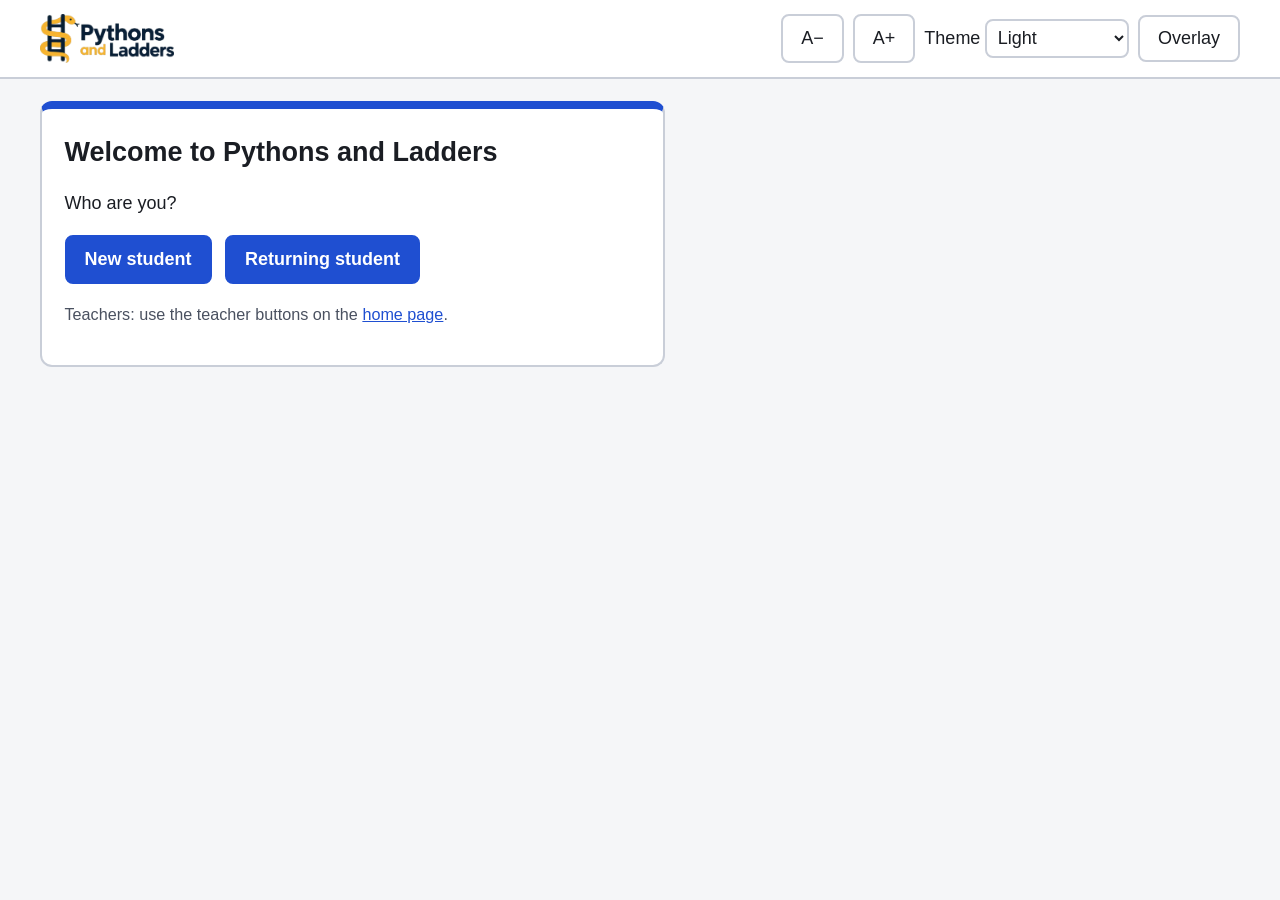
==== commit 238c7f73: "Polish teacher and student pages: naming, layout and help text" ====
--- a/app.html
+++ b/app.html
@@ -3,7 +3,7 @@
 <head>
   <meta charset="utf-8">
   <meta name="viewport" content="width=device-width, initial-scale=1">
-  <title>Python Practice</title>
+  <title>Pythons and Ladders</title>
   <link rel="icon" type="image/png" href="assets/logo/icon-light.png">
   <link rel="stylesheet" href="styles.css">
   <script src="store.js"></script>
@@ -18,12 +18,12 @@
     <div class="wrap header-inner">
       <!-- The wordmark: the dark version is shown in the Dark and High contrast themes (styles.css). -->
       <h1 class="brand"><a href="index.html" class="brand-link">
-        <img class="logo-for-light" src="assets/logo/logo-wordmark-light.png" width="649" height="239" alt="Python Practice">
-        <img class="logo-for-dark" src="assets/logo/logo-wordmark-dark.png" width="677" height="289" alt="Python Practice">
+        <img class="logo-for-light" src="assets/logo/logo-wordmark-light.png" width="649" height="239" alt="Pythons and Ladders">
+        <img class="logo-for-dark" src="assets/logo/logo-wordmark-dark.png" width="677" height="289" alt="Pythons and Ladders">
       </a></h1>
       <div class="header-tools" role="group" aria-label="Student and display settings">
         <span id="student-area" class="student-chip" hidden>Hi, <strong id="student-name"></strong>
-          · <a href="#" id="change-name">Not you? Change name</a></span>
+          · <a href="#" id="change-name">Not you? Switch student</a><span id="rename-link-area" hidden> · <a href="#delete-area" id="rename-link">Change nickname</a></span></span>
         <span id="display-tools"></span>
       </div>
     </div>
@@ -32,7 +32,7 @@
   <main id="main" class="wrap home" tabindex="-1">
     <!-- Backend mode only: sign in or join a class (replaces the name screen) -->
     <section id="landing" class="task-card name-card" hidden aria-labelledby="landing-h">
-      <h2 id="landing-h">Welcome to Python Practice</h2>
+      <h2 id="landing-h">Welcome to Pythons and Ladders</h2>
       <div id="landing-choices">
         <p>Who are you?</p>
         <ul class="known-list landing-choices">
@@ -112,13 +112,13 @@
       </section>
       <!-- Backend mode: the class's open assignments, above the unit cards -->
       <section id="assignments" class="assignments" hidden aria-labelledby="assignments-h">
-        <h2 id="assignments-h">From your teacher</h2>
+        <h2 id="assignments-h">Assignments</h2>
         <p class="small">Practice set for your class. It doesn't change your level or progress: try as often as you like, and hints are free.</p>
         <ul id="assignment-list" class="unit-list"></ul>
       </section>
 
       <h2 id="units-h">Choose a unit</h2>
-      <p class="small">Each unit has its own level, from 1 (predict the output) to 10 (write an extended program).</p>
+      <p class="small">Each unit has its own level, from 1 to 10.</p>
       <p class="small rag-key" id="unit-colour-key">Colours: <span class="rag rag-placement">Placement to do</span> until you finish the quick check.
         While you learn a unit, your level: <span class="rag rag-lv-red">Level 1–3</span> <span class="rag rag-lv-amber">Level 4–6</span>
         <span class="rag rag-lv-green">Level 7–9</span> <span class="rag rag-lv-top">Level 10</span>.
@@ -140,12 +140,15 @@
           <p id="rename-error" class="problem" role="alert" hidden></p>
           <p><button type="submit" class="primary" id="rename-save">Save my new nickname</button> <button type="button" class="secondary" id="rename-cancel">Cancel</button></p>
         </form>
-        <p><button type="button" id="delete-mine" class="secondary">Delete everything saved for me</button></p>
-        <div id="delete-confirm" class="problem" hidden>
-          <p>This deletes your progress, attempts and nickname for good. You'll need to join your class again. Are you sure?</p>
-          <p><button type="button" id="delete-yes" class="danger">Yes, delete it all</button> <button type="button" id="delete-no" class="secondary">No, keep it</button></p>
+        <!-- Kept apart from Change my nickname, so the two buttons aren't side by side (review finding L5). -->
+        <div class="delete-zone">
+          <p><button type="button" id="delete-mine" class="secondary">Delete everything saved for me</button></p>
+          <div id="delete-confirm" class="problem" hidden>
+            <p>This deletes your progress, attempts and nickname for good. You'll need to join your class again. Are you sure?</p>
+            <p><button type="button" id="delete-yes" class="danger">Yes, delete it all</button> <button type="button" id="delete-no" class="secondary">No, keep it</button></p>
+          </div>
+          <p id="delete-status" role="status" class="small"></p>
         </div>
-        <p id="delete-status" role="status" class="small"></p>
       </div>
     </section>
   </main>
--- a/styles.css
+++ b/styles.css
@@ -54,7 +54,7 @@
   --lvl-amber: #f5a524;     /* levels 4-6 */
   --lvl-green: #4fcb7d;     /* levels 7-9 */
   --lvl-top: #a8f0c4;       /* level 10: light green */
-  --rag-none: #d0d4dc;      /* grey: not placed yet (teacher view) */
+  --rag-none: #d0d4dc;      /* grey: placement to do (teacher view's Freshness) */
   --placement-bg: #ffffff;  /* "Placement to do" (student cards): a dashed blue outline, blue text */
   --placement-ink: #1f4fd1;
   color-scheme: light;
@@ -229,7 +229,9 @@
 
 /* ---------- Layout ---------- */
 .layout { display: grid; grid-template-columns: minmax(0, 1fr) 18rem; gap: 1.25rem; padding-block: 1.25rem; align-items: start; }
-@media (max-width: 900px) { .layout { grid-template-columns: 1fr; } }
+/* One column on a narrow screen. minmax(0, 1fr), not 1fr: a long code line (a program shown, the expected output, the
+   editor) then scrolls inside its own box instead of widening the whole page (2026-11, found with Debugging (GCSE)). */
+@media (max-width: 900px) { .layout { grid-template-columns: minmax(0, 1fr); } }
 
 .task-card, .side-panel {
   background: var(--card);
@@ -371,6 +373,21 @@
 .pp-options .option input { margin-top: .55rem; }
 .pp-options .option:has(input:checked) { border-color: var(--parsons); }
 .unit-note { margin-top: .25rem; }
+
+/* ---------- The error question (Debugging (GCSE): part 1, then part 2 fixes it) ---------- */
+.ek-bug-h, .ek-step { margin: 1rem 0 .25rem; font-size: 1.05rem; }
+.error-kind { border: 2px solid var(--border); border-radius: 8px; padding: .5rem .9rem .75rem; margin: 1rem 0; background: var(--card); }
+.error-kind h3 { margin: .25rem 0 .5rem; font-size: 1.05rem; }
+.error-kind .ek-part { margin-top: .5rem; min-width: 0; }
+.error-kind .option { align-items: center; padding: .55rem .75rem; line-height: 1.4; }
+.error-kind .option input { margin-top: 0; }
+.error-kind .option:has(input:checked) { border-color: var(--primary); }
+.error-kind .option.correct { border-color: var(--pass); background: var(--pass-bg); }
+.error-kind .option.wrong { border-color: var(--fail); background: var(--fail-bg); }
+.ek-line { display: inline-block; max-width: 100%; white-space: pre-wrap; overflow-wrap: anywhere; font-family: Consolas, "Cascadia Mono", "Courier New", monospace;
+  font-weight: 400; background: var(--code-bg); border-radius: 4px; padding: 0 .3rem; }
+.ek-answers { margin: .5rem 0 0; padding-left: 1.25rem; }
+.ek-answers li { margin: .2rem 0; }
 
 /* ---------- Parsons ---------- */
 /* minmax(0, 1fr): a long line can't widen its column past the task card (it ran under the side panel); it wraps. */
@@ -550,6 +567,11 @@
 .tour-buttons .tour-skip { margin-left: auto; }
 .tour-target { outline: 4px solid var(--focus); outline-offset: 4px; scroll-margin-top: 5rem; }
 body.tour-open { padding-bottom: 55vh; }
+/* Phone width (review finding B10): the card is at most a third of the screen tall, and its text scrolls inside it. */
+@media (max-width: 600px) {
+  .tour-card { max-height: 33vh; }
+  body.tour-open { padding-bottom: 38vh; }
+}
 .tour-reminders { display: grid; gap: .5rem; margin-bottom: 1rem; }
 .tour-reminder p { margin: .2rem 0; }
 .tour-reminder .teacher-controls { margin-bottom: 0; }
@@ -638,10 +660,20 @@
 /* The teacher view: a side menu of pages, beside the page on show (stacked on narrow screens). */
 .teacher-shell { display: flex; flex-wrap: wrap; gap: 1.25rem; align-items: flex-start; margin-top: 1rem; }
 .side-nav { flex: 0 0 12rem; display: flex; flex-direction: column; gap: .3rem; position: sticky; top: .75rem; }
+.side-nav-links { display: flex; flex-direction: column; gap: .3rem; }
 .side-nav a { padding: .55rem .9rem; text-decoration: none; font-weight: 700; border: 2px solid transparent; border-radius: 8px; }
 .side-nav a[aria-current="page"] { background: var(--card); border-color: var(--border); color: var(--text); }
 .teacher-pages { flex: 999 1 32rem; min-width: 0; }
-@media (max-width: 700px) { .side-nav { flex-basis: 100%; flex-direction: row; flex-wrap: wrap; position: static; } }
+/* The phone menu's button (review finding L8): hidden on wider screens, where the list always shows. */
+.nav-toggle { display: none; }
+@media (max-width: 700px) {
+  .side-nav { flex-basis: 100%; position: static; }
+  .nav-toggle { display: block; width: 100%; text-align: left; }
+  .nav-toggle::after { content: " ▾" / ""; } /* the arrow isn't read out */
+  .side-nav.nav-open .nav-toggle::after { content: " ▴" / ""; }
+  .side-nav-links { flex-direction: row; flex-wrap: wrap; }
+  .side-nav:not(.nav-open) .side-nav-links { display: none; }
+}
 .class-bar .teacher-controls { margin-bottom: .5rem; }
 .code-card { display: flex; flex-wrap: wrap; gap: 1rem; align-items: center; justify-content: space-between; background: var(--card); border: 2px solid var(--border); border-radius: 8px; padding: .75rem 1rem; margin: .75rem 0; }
 .big-code { font-size: 1.8rem; letter-spacing: .15em; }
@@ -715,9 +747,12 @@
 .unit-cell .lvl { font-weight: 800; }
 
 /* ---------- Students page: two rows per student (Freshness, Level), one table per group of units ----------
-   table-layout: fixed with width 100%: Name, Shows and Average have fixed widths and the unit columns (at most 7 a
-   table, teacher-data.js OVERVIEW_MAX_UNITS) share the rest, so nothing scrolls sideways. Text wraps in its cell. */
-.overview-tables { display: grid; gap: 1rem; container-type: inline-size; }
+   Each table has every unit of its group. It scrolls sideways inside its own wrapper (.overview-wrap); the page
+   never does (the grid tracks are minmax(0, 1fr), so a wide table can't widen them). The Name and Shows columns are
+   sticky on the left, so the name stays in view at every scroll position. Widths are custom properties on the
+   wrapper: --ov-name and --ov-shows (the sticky columns), --ov-avg and --ov-unit (each unit column's least width).
+   A table whose units fit shares the spare width between them (table-layout: fixed, width at least 100%). */
+.overview-tables { display: grid; grid-template-columns: minmax(0, 1fr); gap: 1rem; container-type: inline-size; }
 /* The export popup (teacher.js openExport): what the file contains, a sample row as column/value pairs, Download. */
 .export-dialog { width: min(40rem, calc(100vw - 2rem)); max-height: calc(100vh - 2rem); box-sizing: border-box; overflow: auto;
   background: var(--card); color: var(--text); border: 2px solid var(--border); border-radius: 12px; padding: 1rem 1.25rem; }
@@ -726,35 +761,45 @@
 .export-sample { width: 100%; font-size: .85rem; table-layout: fixed; }
 .export-sample th, .export-sample td { overflow-wrap: anywhere; text-align: left; vertical-align: top; }
 .export-sample th[scope="row"] { width: 40%; font-weight: 600; }
-/* Each group of units (with its "(continued)" tables) is a collapsible block (collapse.js), like the student view's groups. */
+/* Each group of units is a collapsible block (collapse.js), like the student view's groups. The [hidden] rule is
+   needed because display: grid would otherwise beat the browser's own [hidden] { display: none }: that is why the
+   block buttons used to change but the table stayed on show. */
 .overview-block { border: 2px solid var(--border); border-radius: 12px; background: var(--card); padding: .25rem .75rem .5rem; min-width: 0; }
 .overview-block > .group-heading { font-size: 1.1rem; }
-.overview-block > .group-body { display: grid; gap: 1rem; margin-bottom: .5rem; }
-.overview-table { table-layout: fixed; width: 100%; font-size: .85rem; }
-.overview-table caption { text-align: left; font-weight: 800; font-size: 1rem; padding: .5rem .6rem; }
-.overview-table .ov-col-name { width: 8rem; }
-.overview-table .ov-col-shows { width: 5.5rem; }
-.overview-table .ov-col-avg { width: 6.5rem; }
+.overview-block > .group-body { display: grid; grid-template-columns: minmax(0, 1fr); gap: 1rem; margin-bottom: .5rem; }
+.overview-block > .group-body[hidden] { display: none; }
+.group-state { flex: none; font-size: .85rem; font-weight: 700; color: var(--muted); border: 1px solid var(--border); border-radius: 999px; padding: 0 .55rem; }
+.overview-wrap { --ov-name: 8.5rem; --ov-shows: 5.5rem; --ov-avg: 7rem; --ov-unit: 8.5rem;
+  position: relative; overflow-x: auto; overscroll-behavior-x: contain; scroll-padding-left: calc(var(--ov-name) + var(--ov-shows)); }
+.overview-wrap:focus-visible { outline: 3px solid var(--focus-ring); outline-offset: 2px; }
+.overview-table { table-layout: fixed; font-size: .85rem; border-collapse: separate; border-spacing: 0;
+  width: max(100%, calc(var(--ov-name) + var(--ov-shows) + var(--ov-avg) + var(--ov-units, 1) * var(--ov-unit))); }
+/* The block's heading already names the group: the caption is for screen readers only. */
+.overview-table caption { position: absolute; width: 1px; height: 1px; overflow: hidden; clip-path: inset(50%); white-space: nowrap; }
+.overview-table .ov-col-name { width: var(--ov-name); }
+.overview-table .ov-col-shows { width: var(--ov-shows); }
+.overview-table .ov-col-avg { width: var(--ov-avg); }
 .overview-table th, .overview-table td { padding: .35rem .4rem; vertical-align: top; overflow-wrap: anywhere; hyphens: auto; }
 .overview-table thead th { vertical-align: bottom; }
-.overview-table tbody th { position: static; }
+.overview-table tbody th { top: auto; }
+/* Sticky on the left: Name, then Shows beside it. An opaque background so the units scroll underneath, and a line on
+   the Shows column's right edge so it is clear where the fixed part ends. */
+.overview-table .ov-name { position: sticky; left: 0; z-index: 2; }
+.overview-table .ov-shows { position: sticky; left: var(--ov-name); z-index: 2; box-shadow: inset -2px 0 0 var(--border); }
+.overview-table thead .ov-name, .overview-table thead .ov-shows { z-index: 3; }
+.overview-table .ov-name a { font-weight: 700; }
 .overview-table .rag, .overview-table .badge-complete, .overview-table .flag { white-space: normal; }
 .overview-table .flag, .overview-table .badge-complete { border-radius: 8px; }
 .overview-table .ov-shows { color: var(--muted); font-weight: 700; }
 .overview-table tr.ov-fresh > td, .overview-table tr.ov-fresh > .ov-shows { border-bottom: 1px dashed var(--border); }
-.overview-table tbody.ov-student { border-top: 2px solid var(--border); }
-/* Narrower than 850px (a phone, a tablet, or a small window; a container query on the tables' own width), where 5
-   unit columns would be under about 105px: each student becomes a block, and each row a grid of unit tiles named by
-   their column (data-label). */
-@container (max-width: 849px) {
-  .overview-table, .overview-table caption, .overview-table thead, .overview-table tbody { display: block; }
-  .overview-table colgroup, .overview-table thead .ov-shows { display: none; }
-  .overview-table thead tr { display: flex; flex-wrap: wrap; gap: .3rem; padding: 0 .6rem .5rem; }
-  .overview-table thead th { position: static; border: 1px solid var(--border); border-radius: 6px; padding: .15rem .4rem; }
-  .overview-table tbody tr { display: grid; grid-template-columns: repeat(auto-fill, minmax(6.5rem, 1fr)); gap: .3rem .5rem; padding: .3rem .6rem; }
-  .overview-table tbody th, .overview-table tbody td { display: block; min-width: 0; border: 0; padding: .1rem 0; }
-  .overview-table tbody .ov-name, .overview-table tbody .ov-shows { grid-column: 1 / -1; background: none; }
-  .overview-table td[data-label]::before { content: attr(data-label); display: block; font-size: .72rem; font-weight: 700; color: var(--muted); }
+.overview-table tbody.ov-student > tr:first-child > * { border-top: 2px solid var(--border); }
+/* A phone or a narrow window (the tables' own width): narrower fixed columns and less padding, so a whole unit column
+   fits beside the name at 390px. */
+@container (max-width: 599px) {
+  .overview-block { padding: .25rem .4rem .4rem; }
+  .overview-wrap { --ov-name: 6.25rem; --ov-shows: 4.75rem; --ov-avg: 6.5rem; --ov-unit: 7rem; }
+  .overview-table { font-size: .8rem; }
+  .overview-table th, .overview-table td { padding: .3rem .3rem; }
 }
 .flag { display: inline-block; font-size: .78rem; font-weight: 700; border: 1px solid var(--border); border-radius: 999px; padding: 0 .4rem; margin-left: .2rem; }
 .flag-alert { color: var(--fail); border-color: var(--fail); }
@@ -826,11 +871,27 @@
 .hw-item p { margin: .25rem 0; }
 .hw-item .teacher-controls { margin: .5rem 0 0; }
 .hw-list-h { margin-top: 1.25rem; }
+/* Student home: the header's Change nickname link stays on one line (it moves down whole on a phone). */
+#rename-link { white-space: nowrap; }
+/* Student home: Delete everything saved for me, apart from Change my nickname (review finding L5). */
+.delete-zone { margin-top: 2rem; padding-top: 1rem; border-top: 2px solid var(--border); }
+/* Students page: the longer colour rules, folded away under the key (review findings L4 and S1). */
+.rag-more { margin: .25rem 0 .75rem; }
+.rag-more summary { cursor: pointer; font-size: .9rem; font-weight: 600; }
+.rag-more p { margin: .4rem 0 0; }
+/* "How it works": the longer help on Leaderboards, Certificates, Homework and Reports, closed at first (review finding S11). */
+.how-it-works { margin: .25rem 0 .75rem; }
+.how-it-works summary { cursor: pointer; font-size: .9rem; font-weight: 600; }
+.how-it-works p { margin: .4rem 0 0; }
+/* A homework's report opens inside its own card (review finding L2), under a line. */
+.hw-report { margin-top: .75rem; padding-top: .5rem; border-top: 2px solid var(--border); min-width: 0; }
+.hw-report h3 { margin: .25rem 0; font-size: 1.05rem; }
+.hw-item { min-width: 0; }
 .hw-report-table td, .hw-report-table th { vertical-align: top; }
 .hw-report-table td:nth-child(3) { min-width: 9rem; }
 .hw-flags { list-style: none; padding: 0; margin: 0; display: grid; gap: .3rem; }
 .hw-flags .flag { margin-left: 0; margin-right: .3rem; }
-/* On a phone each student's row is a block (name, then Done, Units and Possible AI use, labelled), so nothing is off
+/* On a phone each student's row is a block (name, then Done, Units and Paste flagged, labelled), so nothing is off
    to the side; the column headings stay as a row of sort buttons. */
 @media (max-width: 600px) {
   .hw-report-table, .hw-report-table thead, .hw-report-table tbody, .hw-report-table tbody tr, .hw-report-table tbody th, .hw-report-table td { display: block; width: auto; }
@@ -840,7 +901,55 @@
   .hw-report-table tbody th, .hw-report-table td { border: 0; padding: .15rem .7rem; text-align: left; min-width: 0; }
   .hw-report-table td::before { content: attr(data-label) ": "; font-weight: 700; }
 }
-.paste-flag { margin-top: 0; }
+.paste-flag { margin-top: 0; margin-bottom: 1rem; }
+.paste-flag p { margin: 0; }
+/* An assignment's flagged task: Clear code under the message. */
+.paste-flag .paste-clear { margin-top: .5rem; }
+
+/* ---------- Paste flags on the Students page (teacher view) ---------- */
+/* A small red flag next to the level (with "3 flags" when there are several); it opens the details dialog. */
+.paste-flag-btn {
+  display: inline-flex; align-items: center; gap: .2rem; vertical-align: middle; cursor: pointer;
+  color: var(--fail); background: var(--card); border: 1px solid var(--fail); border-radius: 999px;
+  padding: .05rem .35rem; margin: 0; font: inherit; font-size: .78rem; font-weight: 700; line-height: 1.3; min-height: 0; min-width: 0;
+}
+.paste-flag-btn:hover { background: var(--fail-bg); }
+.paste-flag-btn:focus-visible { outline: 3px solid var(--focus-ring); outline-offset: 2px; }
+.paste-flag-icon { display: block; flex: none; }
+.paste-flag-key { color: var(--fail); display: inline-block; vertical-align: middle; }
+/* The details dialog: wider than the other dialogs on a big screen, the screen's width on a phone. */
+.modal.modal-wide { max-width: 44rem; }
+.paste-flag-list { list-style: none; padding: 0; margin: .75rem 0 0; display: grid; gap: .9rem; }
+.paste-flag-item { border-top: 1px solid var(--border); padding-top: .75rem; min-width: 0; }
+.paste-flag-facts { display: grid; grid-template-columns: auto minmax(0, 1fr); gap: .15rem .8rem; margin: 0; }
+.paste-flag-facts dt { font-weight: 700; }
+.paste-flag-facts dd { margin: 0; min-width: 0; overflow-wrap: anywhere; }
+.modal p.paste-next { margin-top: .5rem; font-weight: 700; }
+/* The code of the next check: monospace, long lines wrap inside the dialog (never a sideways scroll of the page);
+   a long program scrolls up and down inside its own box. */
+.paste-code {
+  margin: .4rem 0 0; padding: .5rem .7rem; box-sizing: border-box; max-width: 100%; max-height: 16rem; overflow: auto;
+  background: var(--code-bg); color: var(--text); border: 1px solid var(--border); border-radius: 6px;
+  font-family: Consolas, "Cascadia Mono", "Courier New", monospace; font-size: .85rem; line-height: 1.45;
+  white-space: pre-wrap; overflow-wrap: anywhere;
+}
+.paste-code:focus-visible { outline: 3px solid var(--focus-ring); outline-offset: 2px; }
+
+/* ---------- "Needs review" on the Misconceptions page (review-rules.js) ---------- */
+.review-item { border: 2px solid var(--border); border-radius: 8px; background: var(--card); padding: .5rem .9rem .75rem; margin: 0 0 .75rem; min-width: 0; }
+.review-item h4 { margin: .25rem 0 .4rem; }
+.review-item h4 .flag { vertical-align: middle; }
+.review-facts { display: grid; grid-template-columns: auto minmax(0, 1fr); gap: .15rem .8rem; margin: 0 0 .4rem; }
+.review-facts dt { font-weight: 700; }
+.review-facts dd { margin: 0; min-width: 0; overflow-wrap: anywhere; }
+/* The student's code, as the attempt stored it: monospace, long lines wrap (no sideways scroll on a phone), a long
+   program scrolls inside its own box. */
+.review-code {
+  margin: .25rem 0 0; padding: .5rem .7rem; box-sizing: border-box; max-width: 100%; max-height: 18rem; overflow: auto;
+  background: var(--code-bg); color: var(--text); border: 1px solid var(--border); border-radius: 6px;
+  font-family: Consolas, "Cascadia Mono", "Courier New", monospace; font-size: .9rem; line-height: 1.45; white-space: pre-wrap; overflow-wrap: anywhere;
+}
+.review-code:focus-visible { outline: 3px solid var(--focus-ring); outline-offset: 2px; }
 
 /* ---------- Task browser (teacher view) ---------- */
 .tb-results { list-style: none; padding: 0; display: flex; flex-wrap: wrap; gap: .4rem; }
